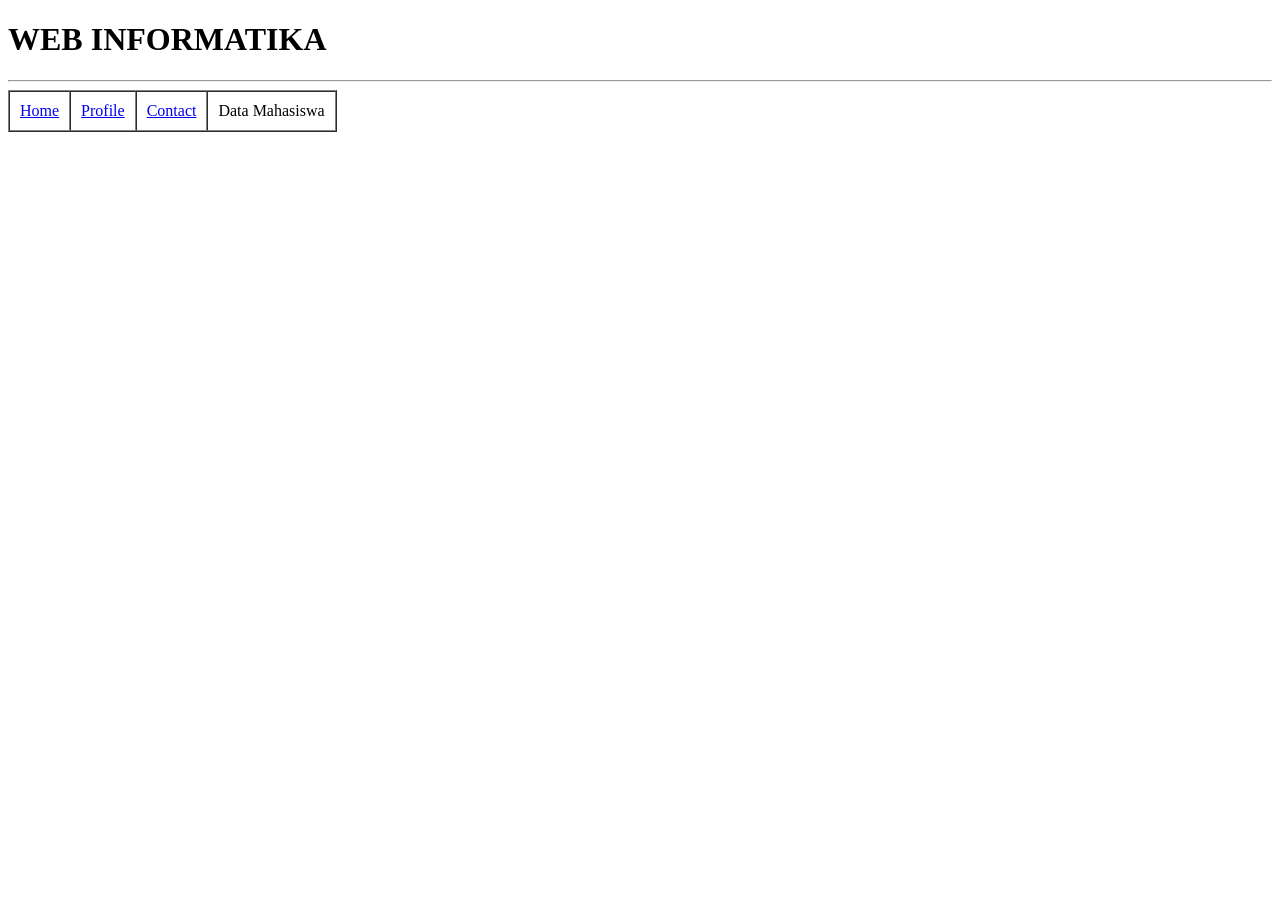
==== contact.html @ 049fd02d "add navigation" ====
<!doctype html>
<html lang="en">
  <head>
    <meta charset="UTF-8" />
    <meta name="viewport" content="width=device-width, initial-scale=1.0" />
    <title>Contact</title>
  </head>
  <body>
    <h1>WEB INFORMATIKA</h1>
    <hr />
    <table border="1px" cellspacing="0" cellpadding="10">
      <tr>
        <td>
          <a href="index.html">Home</a>
        </td>
        <td>
          <a href="profile.html">Profile</a>
        </td>
        <td>
          <a href="contact.html">Contact</a>
        </td>
        <td>Data Mahasiswa</td>
      </tr>
    </table>
  </body>
</html>
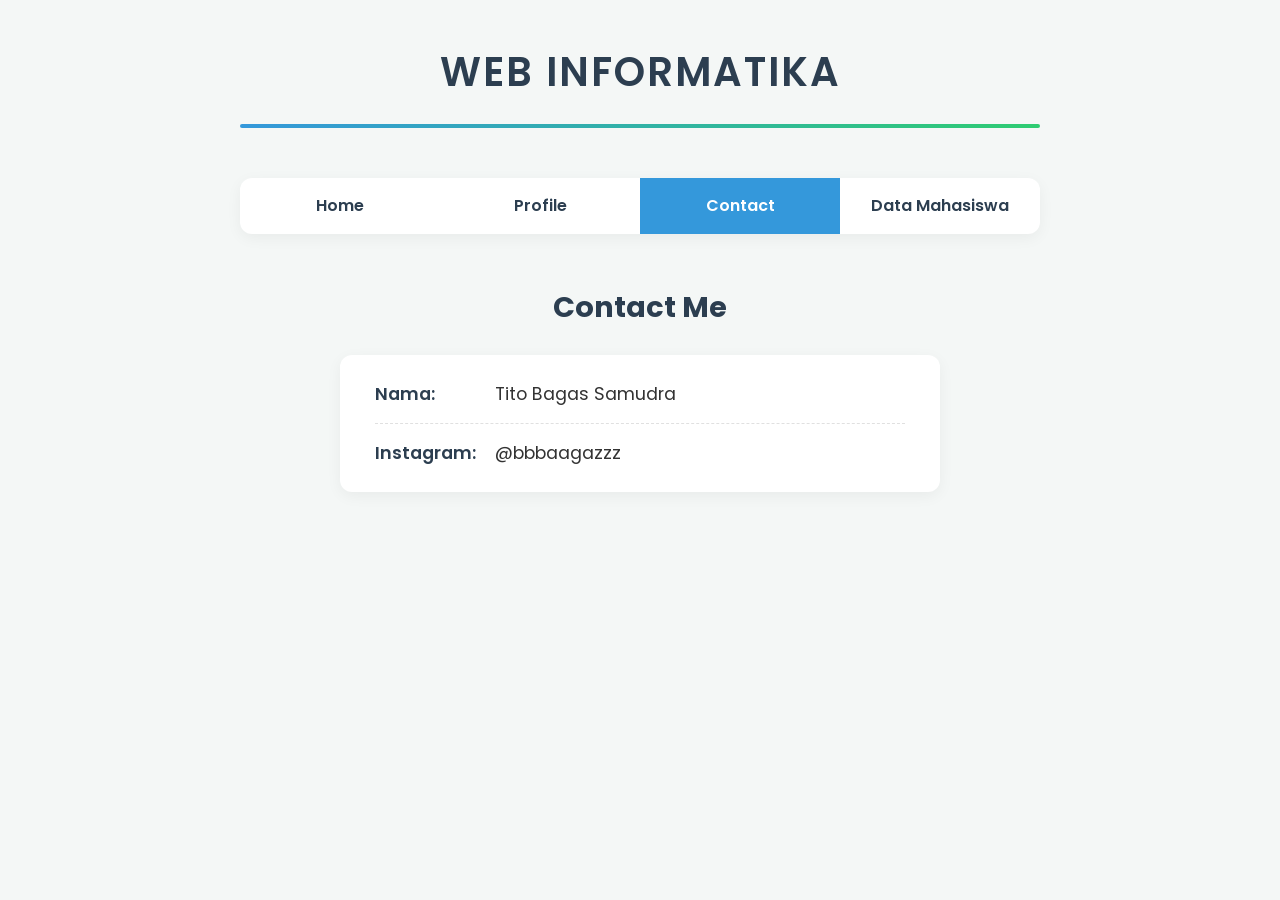
==== commit ab61a360: "add css" ====
--- a/contact.html
+++ b/contact.html
@@ -3,24 +3,28 @@
   <head>
     <meta charset="UTF-8" />
     <meta name="viewport" content="width=device-width, initial-scale=1.0" />
-    <title>Contact</title>
+    <title>Contact - Informatika Kelas A</title>
+    <link rel="stylesheet" href="contact.css" />
   </head>
   <body>
-    <h1>WEB INFORMATIKA</h1>
-    <hr />
-    <table border="1px" cellspacing="0" cellpadding="10">
-      <tr>
-        <td>
-          <a href="index.html">Home</a>
-        </td>
-        <td>
-          <a href="profile.html">Profile</a>
-        </td>
-        <td>
-          <a href="contact.html">Contact</a>
-        </td>
-        <td>Data Mahasiswa</td>
-      </tr>
-    </table>
+
+    <header>
+      <h1>WEB INFORMATIKA</h1>
+      <nav>
+        <a href="index.html">Home</a>
+        <a href="profile.html">Profile</a>
+        <a href="contact.html" class="active">Contact</a>
+        <a href="Mahasiswa.html">Data Mahasiswa</a>
+      </nav>
+    </header>
+
+    <main>
+      <h2>Contact Me</h2>
+
+      <div class="contact-container">
+        <p><strong>Nama:</strong> Tito Bagas Samudra</p>
+        <p><strong>Instagram:</strong> @bbbaagazzz</p>
+      </div>
+    </main>
   </body>
-</html>
+</html>
--- a/contact.css
+++ b/contact.css
@@ -0,0 +1,183 @@
+/* Mengimpor font modern dari Google Fonts */
+@import url("https://fonts.googleapis.com/css2?family=Poppins:wght@300;400;600&display=swap");
+
+/* --- Reset Dasar --- */
+* {
+    margin: 0;
+    padding: 0;
+    box-sizing: border-box;
+}
+
+/* --- Styling Body --- */
+body {
+    font-family: "Poppins", sans-serif;
+    background-color: #f4f7f6;
+    color: #333;
+    line-height: 1.6;
+    display: flex;
+    flex-direction: column;
+    align-items: center;
+    padding: 40px 20px; /* Disamakan dengan padding profil */
+    min-height: 100vh;
+    width: 100%;
+    overflow-x: hidden;
+}
+
+/* --- Bagian Header & Judul --- */
+header {
+    width: 100%;
+    display: flex;
+    flex-direction: column;
+    align-items: center;
+}
+
+header h1 {
+    color: #2c3e50;
+    font-size: 2.5rem; /* Disamakan dengan profil */
+    font-weight: 600;
+    margin-bottom: 10px;
+    text-align: center;
+    text-transform: uppercase;
+    letter-spacing: 2px;
+    width: 100%;
+    max-width: 800px;
+}
+
+/* Garis gradien menggunakan pseudo-element (menggantikan <hr> agar lebih rapi) */
+header h1::after {
+    content: "";
+    display: block;
+    width: 100%;
+    height: 4px;
+    background: linear-gradient(90deg, #3498db, #2ecc71);
+    margin: 20px auto 40px auto; /* Meniru jarak margin <hr> pada profil */
+    border-radius: 5px;
+}
+
+/* --- Navigasi --- */
+nav {
+    display: flex;
+    justify-content: center;
+    align-items: center;
+    width: 100%;
+    max-width: 800px;
+    background: #ffffff;
+    border-radius: 12px; /* Disamakan dengan tabel profil */
+    overflow: hidden;
+    box-shadow: 0 4px 15px rgba(0, 0, 0, 0.05); /* Shadow konsisten */
+    margin: 0 auto 50px auto;
+}
+
+nav a {
+    flex: 1;
+    display: flex;
+    justify-content: center;
+    align-items: center;
+    padding: 15px 20px;
+    text-decoration: none;
+    color: #2c3e50;
+    font-weight: 600;
+    text-align: center;
+    transition: all 0.3s ease;
+}
+
+/* Hover style disamakan persis dengan tabel td a di profil */
+nav a:hover,
+nav a.active {
+    background: #3498db;
+    color: #ffffff;
+}
+
+/* --- Konten Utama (Main) --- */
+main {
+    flex: 1;
+    display: flex;
+    flex-direction: column;
+    align-items: center;
+    width: 100%;
+}
+
+main h2 {
+    color: #2c3e50;
+    font-size: 1.8rem;
+    margin-bottom: 25px;
+    text-align: center;
+}
+
+/* --- Kartu Kontak (Contact Container) --- */
+/* Desain kotak card disamakan dengan elemen <p> pada halaman profil */
+.contact-container {
+    background: #ffffff;
+    width: 100%;
+    max-width: 600px;
+    padding: 25px 35px; /* Disamakan dengan padding p profil */
+    border-radius: 12px; /* Disamakan dengan radius p profil */
+    box-shadow: 0 4px 15px rgba(0, 0, 0, 0.05);
+    margin: 0 auto 40px auto;
+}
+
+/* Sedikit tambahan efek saat kartu kontak disorot (opsional, bisa dihapus jika tidak mau) */
+.contact-container:hover {
+    box-shadow: 0 8px 20px rgba(0, 0, 0, 0.08);
+}
+
+.contact-container p {
+    font-size: 1.1rem;
+    color: #333;
+    margin-bottom: 15px;
+    padding-bottom: 15px;
+    border-bottom: 1px dashed #e0e0e0;
+    display: flex;
+    align-items: center;
+    background: transparent; /* Reset background khusus p di dalam container */
+    box-shadow: none; /* Reset shadow */
+    text-align: left; /* Teks list kontak rata kiri */
+}
+
+.contact-container p:last-child {
+    border-bottom: none;
+    margin-bottom: 0;
+    padding-bottom: 0;
+}
+
+.contact-container strong {
+    color: #2c3e50;
+    min-width: 120px;
+    display: inline-block;
+    font-weight: 600;
+}
+
+/* --- Gaya Tambahan: Tombol Kontak (Opsional) --- */
+/* Jika kamu ingin membuat link (misal: "Kirim Email") di dalam kontak, 
+   gaya ini meniru desain <ul> <li> (publikasi) di halaman profil */
+.contact-container a.btn-contact {
+    display: inline-block;
+    background: #3498db;
+    color: #ffffff;
+    padding: 10px 25px;
+    border-radius: 25px;
+    font-weight: 600;
+    text-decoration: none;
+    box-shadow: 0 4px 10px rgba(52, 152, 219, 0.3);
+    transition: transform 0.3s ease, background 0.3s ease;
+    margin-top: 20px;
+    text-align: center;
+    width: auto;
+}
+
+.contact-container a.btn-contact:hover {
+    background: #2980b9;
+    transform: translateY(-3px);
+}
+
+/* --- Bagian Footer --- */
+footer {
+    width: 100%;
+    background-color: #2c3e50;
+    color: #ffffff;
+    text-align: center;
+    padding: 20px;
+    margin-top: auto;
+    font-size: 0.9rem;
+    letter-spacing: 1px;
+}
